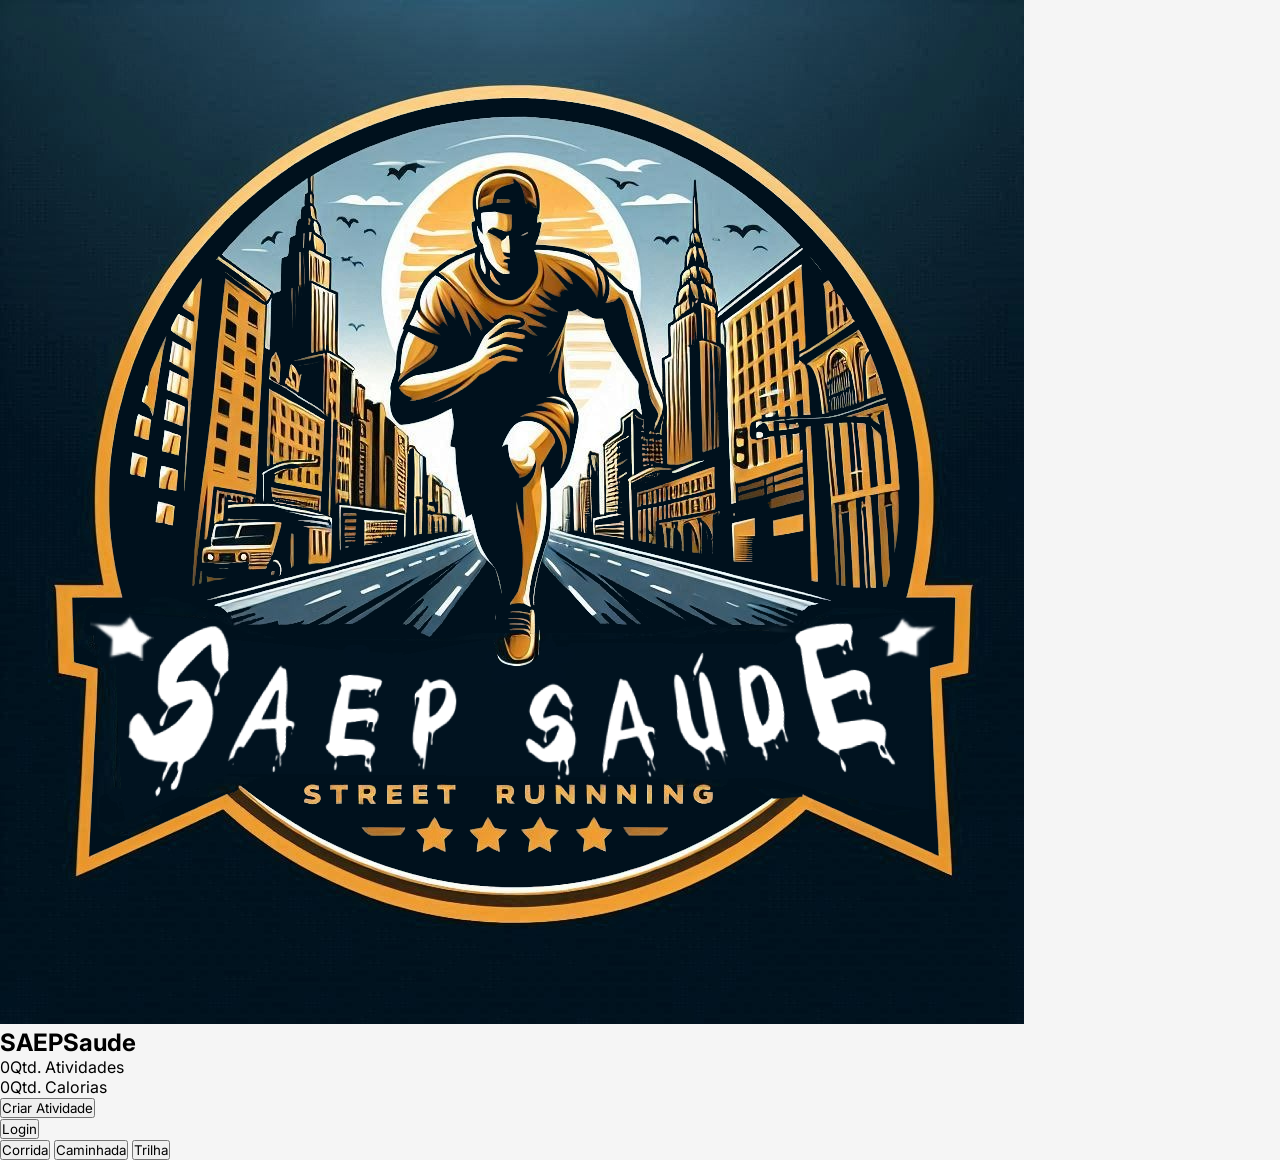
==== src/main/resources/static/index.html @ 647f8a05 "html changes" ====
<!DOCTYPE html>
<html lang="pt-BR">
<head>
    <meta charset="UTF-8">
    <meta name="viewport" content="width=device-width, initial-scale=1.0">
    <title>SAEPSaude</title>
    <link href="https://fonts.googleapis.com/css2?family=Inter:ital,opsz,wght@0,14..32,100..900;1,14..32,100..900&family=Outfit:wght@100..900&family=Roboto:ital,wght@0,100..900;1,100..900&display=swap" rel="stylesheet">
    <link rel="stylesheet" href="css/styles.css">
</head>
<body>
    <div class="app-container">
        <aside class="sidebar">
            <div class="profile-section">
                <img id="profile-img" src="assets/logo_saepsaude/SAEPSaude.png" alt="Profile" class="profile-image">
                <h2 id="profile-name">SAEPSaude</h2>
                <div class="stats">
                    <div class="stat-box"><span id="total-activities" class="stat-number">0</span><span class="stat-label">Qtd. Atividades</span></div>
                    <div class="stat-box"><span id="total-calories" class="stat-number">0</span><span class="stat-label">Qtd. Calorias</span></div>
                </div>
                <button id="btn-create-activity" class="btn-create">Criar Atividade</button>
            </div>
        </aside>

        <main class="main-content">
            <header class="main-header">
                <button id="btn-auth" class="btn-login">Login</button>
            </header>

            <div class="filters">
                <button class="filter-btn" data-type="corrida">Corrida</button>
                <button class="filter-btn" data-type="caminhada">Caminhada</button>
                <button class="filter-btn" data-type="trilha">Trilha</button>
            </div>
        </main>
    </div>

    <script src="js/app.js"></script>
</body>
</html>
---- src/main/resources/static/css/styles.css ----
* {
    margin: 0;
    padding: 0;
    box-sizing: border-box;
    font-family: 'Inter', sans-serif;
}

body {
    background-color: #f5f5f5;
}
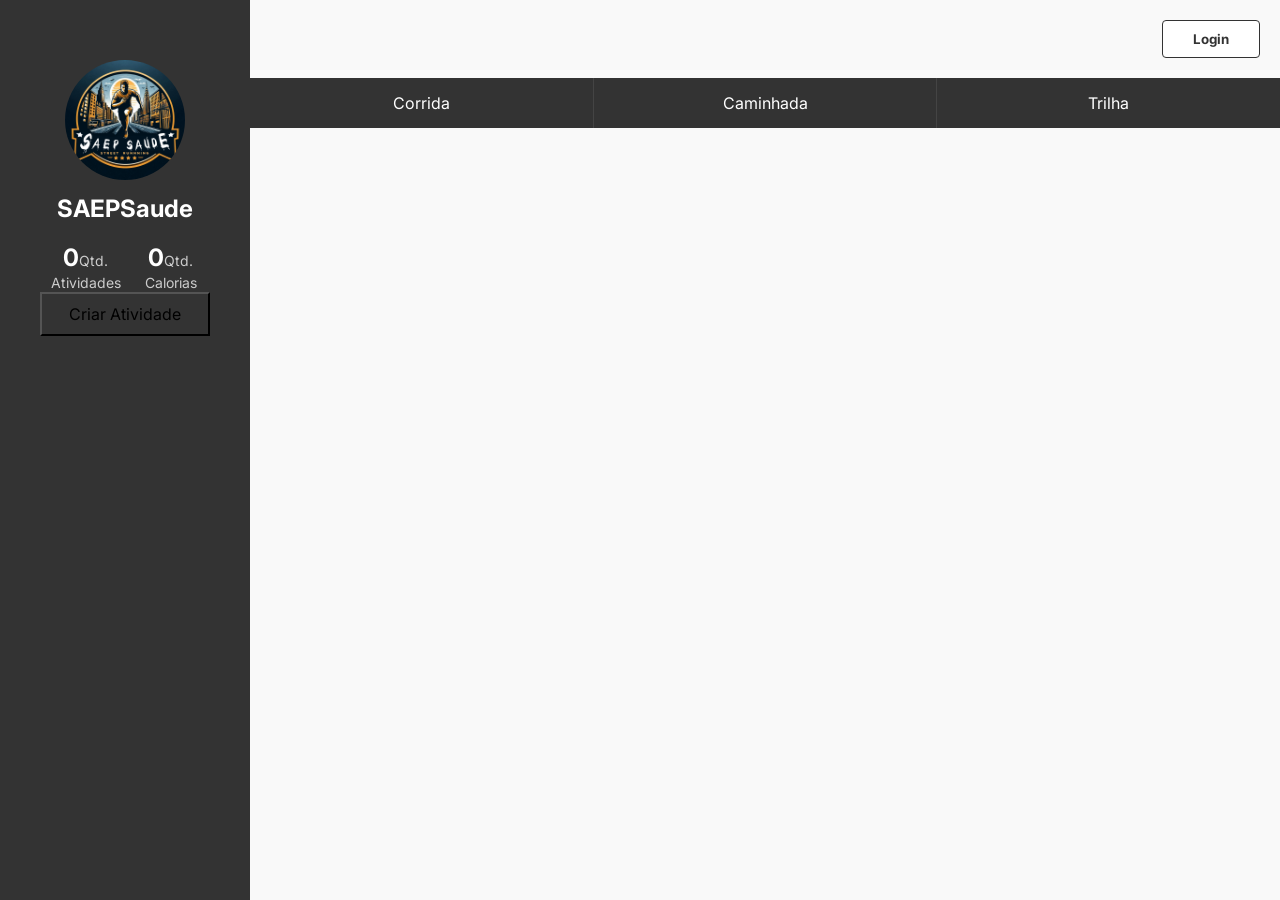
==== commit 0abcd55d: "atualizando html e css" ====
--- a/src/main/resources/static/index.html
+++ b/src/main/resources/static/index.html
@@ -11,7 +11,7 @@
     <div class="app-container">
         <aside class="sidebar">
             <div class="profile-section">
-                <img id="profile-img" src="assets/logo_saepsaude/SAEPSaude.png" alt="Profile" class="profile-image">
+                <img id="profile-img" src="assets/logo_saepsaude/SAEPSaude.png" alt="Profile" class="profile-img">
                 <h2 id="profile-name">SAEPSaude</h2>
                 <div class="stats">
                     <div class="stat-box"><span id="total-activities" class="stat-number">0</span><span class="stat-label">Qtd. Atividades</span></div>
--- a/src/main/resources/static/css/styles.css
+++ b/src/main/resources/static/css/styles.css
@@ -7,4 +7,199 @@
 
 body {
     background-color: #f5f5f5;
-}+}
+
+.app-container {
+    display: flex;
+    min-height: 100vh;
+}
+
+.sidebar {
+    width: 250px;
+    background-color: #333333;
+    color: #ffffff;
+    padding: 20px;
+    display: flex;
+    flex-direction: column;
+    justify-content: space-between;
+}
+
+.profile-section {
+    padding: 40px 20px;
+    text-align: center;
+}
+
+.profile-img {
+    width: 120px;
+    height: 120px;
+    border-radius: 50%;
+    object-fit: cover;
+    margin-bottom: 10px;
+}
+
+.stats {
+    display: flex;
+    justify-content: space-around;
+    margin-top: 20px;
+}
+
+.stat-box {
+    text-align: center;
+}
+
+.stat-number {
+    font-size: 24px;
+    font-weight: bold;
+}
+
+.stat-label {
+    font-size: 14px;
+    color: #ccc;
+}
+
+.btn-create {
+    width: 100%;
+    padding: 10px;
+    background: transparent;
+    cursor: pointer;
+    display: flex;
+    align-items: center;
+    justify-content: center;
+    gap: 10px;
+    font-size: 16px;
+    transition: 0.3s;
+}
+
+.btn-create:hover:not(.disabled) {
+    background-color: #483DAD;
+    color: #fff;
+    cursor: pointer;
+    display: flex;
+    align-items: center;
+    justify-content: center;
+}
+
+.btn-create.disabled {
+    opacity: 0.5;
+    cursor: not-allowed;
+}
+
+.main-content { 
+    flex: 1; 
+    display: flex; 
+    flex-direction: column; 
+    padding: 0; 
+    background-color: #f9f9f9; 
+}
+.main-header { 
+    display: flex; 
+    justify-content: flex-end; 
+    padding: 20px; 
+    background-color: #f9f9f9; 
+}
+
+.btn-login { 
+    padding: 10px 30px; 
+    background-color: #FFFFFF; 
+    color: #333333; 
+    border: 1px solid #333333; 
+    cursor: pointer; 
+    font-weight: bold; 
+    border-radius: 4px; 
+}
+
+.filters { 
+    display: flex; 
+    background-color: #333333; 
+}
+
+.filter-btn { 
+    flex: 1; 
+    padding: 15px; 
+    background: none; 
+    border: none; 
+    color: #FFFFFF; 
+    cursor: pointer; 
+    font-size: 16px; 
+    border-right: 1px solid #444; 
+}
+
+.filter-btn:last-child { 
+    border-right: none; 
+}
+
+.filter-btn.active, .filter-btn:hover { 
+    background-color: #483DAD; 
+}
+
+/* Activities List */
+.activities-list { 
+    padding: 20px; 
+    display: flex; 
+    flex-direction: column; 
+    gap: 15px; 
+}
+
+.activity-card { 
+    background: #FFFFFF; 
+    border: 1px solid #ddd; 
+    border-radius: 8px; 
+    padding: 15px; 
+    display: flex; 
+    align-items: center; 
+}
+
+.activity-header { 
+    text-align: center; 
+    font-weight: bold; 
+    margin-bottom: 10px; 
+    width: 100%; 
+}
+
+.activity-content { 
+    display: flex; 
+    width: 100%; 
+    align-items: center; 
+}
+
+.act-user-img { 
+    width: 60px; 
+    height: 60px; 
+    border-radius: 50%; 
+    margin-right: 20px; 
+}
+.act-info { 
+    flex: 1; 
+    display: grid; 
+    grid-template-columns: repeat(3, 1fr); 
+    gap: 10px; 
+}
+
+/* Pagination */
+.pagination { 
+    display: flex; 
+    justify-content: center; 
+    align-items: center; 
+    padding: 20px; 
+    gap: 10px; 
+    margin-top: auto; 
+}
+
+.page-btn, .page-numbers button { 
+    padding: 5px 15px; 
+    border: 1px solid #ccc; 
+    background: #fff; 
+    cursor: pointer; 
+}
+
+.page-btn:disabled { 
+    opacity: 0.5; 
+    cursor: not-allowed; 
+}
+
+.page-numbers button.active { 
+    background-color: #483DAD; 
+    color: #FFFFFF; 
+    border-color: #483DAD; 
+}
+
